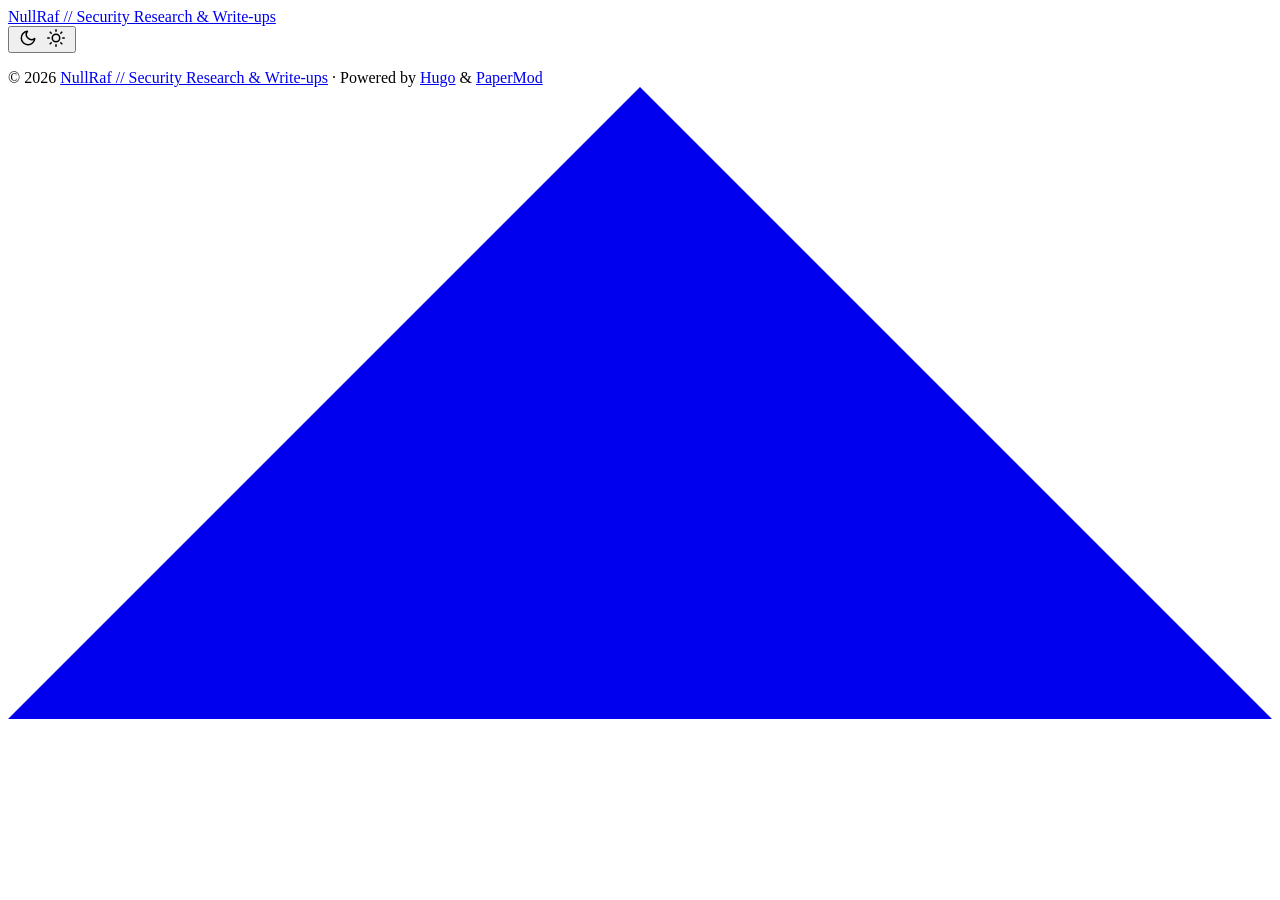
==== public/index.html @ 96e1b31b "Meu primeiro commit" ====
<!DOCTYPE html>
<html lang="en" dir="auto" data-theme="auto">

<head>
	<meta name="generator" content="Hugo 0.159.1"><script src="/livereload.js?mindelay=10&amp;v=2&amp;port=1313&amp;path=livereload" data-no-instant defer></script><meta charset="utf-8">
<meta http-equiv="X-UA-Compatible" content="IE=edge">
<meta name="viewport" content="width=device-width, initial-scale=1, shrink-to-fit=no">
<meta name="robots" content="noindex, nofollow">
<title>NullRaf // Security Research &amp; Write-ups</title>

<meta name="description" content="">
<meta name="author" content="">
<link rel="canonical" href="http://localhost:1313/">
<link crossorigin="anonymous" href="/assets/css/stylesheet.199042e659bc7245f5609d333d6c044eb554a0640849bb874e1dff8eb0f57209.css" integrity="sha256-GZBC5lm8ckX1YJ0zPWwETrVUoGQISbuHTh3/jrD1cgk=" rel="preload stylesheet" as="style">
<link rel="icon" href="http://localhost:1313/favicon.ico">
<link rel="icon" type="image/png" sizes="16x16" href="http://localhost:1313/favicon-16x16.png">
<link rel="icon" type="image/png" sizes="32x32" href="http://localhost:1313/favicon-32x32.png">
<link rel="apple-touch-icon" href="http://localhost:1313/apple-touch-icon.png">
<link rel="mask-icon" href="http://localhost:1313/safari-pinned-tab.svg">
<meta name="theme-color" content="#2e2e33">
<meta name="msapplication-TileColor" content="#2e2e33">
<link rel="alternate" type="application/rss+xml" href="http://localhost:1313/index.xml" title="rss">
<link rel="alternate" hreflang="en" href="http://localhost:1313/">
<noscript>
    <style>
        #theme-toggle,
        .top-link {
            display: none;
        }

    </style>
    <style>
        @media (prefers-color-scheme: dark) {
            :root {
                --theme: rgb(29, 30, 32);
                --entry: rgb(46, 46, 51);
                --primary: rgb(218, 218, 219);
                --secondary: rgb(155, 156, 157);
                --tertiary: rgb(65, 66, 68);
                --content: rgb(196, 196, 197);
                --code-block-bg: rgb(46, 46, 51);
                --code-bg: rgb(55, 56, 62);
                --border: rgb(51, 51, 51);
                color-scheme: dark;
            }

            .list {
                background: var(--theme);
            }

            .toc {
                background: var(--entry);
            }
        }

        @media (prefers-color-scheme: light) {
            .list::-webkit-scrollbar-thumb {
                border-color: var(--code-bg);
            }
        }

    </style>
</noscript>
<script>
    if (localStorage.getItem("pref-theme") === "dark") {
        document.querySelector("html").dataset.theme = 'dark';
    } else if (localStorage.getItem("pref-theme") === "light") {
       document.querySelector("html").dataset.theme = 'light';
    } else if (window.matchMedia('(prefers-color-scheme: dark)').matches) {
        document.querySelector("html").dataset.theme = 'dark';
    } else {
        document.querySelector("html").dataset.theme = 'light';
    }

</script>
</head>
<body class="list" id="top">
    <header class="header">
    <nav class="nav">
        <div class="logo">
            <a href="http://localhost:1313/" accesskey="h" title="NullRaf // Security Research &amp; Write-ups (Alt + H)">NullRaf // Security Research &amp; Write-ups</a>
            <div class="logo-switches">
                <button id="theme-toggle" accesskey="t" title="(Alt + T)" aria-label="Toggle theme">
                    <svg id="moon" xmlns="http://www.w3.org/2000/svg" width="24" height="18" viewBox="0 0 24 24"
                        fill="none" stroke="currentColor" stroke-width="2" stroke-linecap="round"
                        stroke-linejoin="round">
                        <path d="M21 12.79A9 9 0 1 1 11.21 3 7 7 0 0 0 21 12.79z"></path>
                    </svg>
                    <svg id="sun" xmlns="http://www.w3.org/2000/svg" width="24" height="18" viewBox="0 0 24 24"
                        fill="none" stroke="currentColor" stroke-width="2" stroke-linecap="round"
                        stroke-linejoin="round">
                        <circle cx="12" cy="12" r="5"></circle>
                        <line x1="12" y1="1" x2="12" y2="3"></line>
                        <line x1="12" y1="21" x2="12" y2="23"></line>
                        <line x1="4.22" y1="4.22" x2="5.64" y2="5.64"></line>
                        <line x1="18.36" y1="18.36" x2="19.78" y2="19.78"></line>
                        <line x1="1" y1="12" x2="3" y2="12"></line>
                        <line x1="21" y1="12" x2="23" y2="12"></line>
                        <line x1="4.22" y1="19.78" x2="5.64" y2="18.36"></line>
                        <line x1="18.36" y1="5.64" x2="19.78" y2="4.22"></line>
                    </svg>
                </button>
            </div>
        </div>
        <ul id="menu">
        </ul>
    </nav>
</header>
<main class="main"> 
    </main>
    
<footer class="footer">
        <span>&copy; 2026 <a href="http://localhost:1313/">NullRaf // Security Research &amp; Write-ups</a></span> · 

    <span>
        Powered by
        <a href="https://gohugo.io/" rel="noopener noreferrer" target="_blank">Hugo</a> &
        <a href="https://github.com/adityatelange/hugo-PaperMod/" rel="noopener" target="_blank">PaperMod</a>
    </span>
</footer>
<a href="#top" aria-label="go to top" title="Go to Top (Alt + G)" class="top-link" id="top-link" accesskey="g">
    <svg xmlns="http://www.w3.org/2000/svg" viewBox="0 0 12 6" fill="currentColor">
        <path d="M12 6H0l6-6z" />
    </svg>
</a>

<script>
    let menu = document.getElementById('menu');
    if (menu) {
        
        const scrollPosition = localStorage.getItem("menu-scroll-position");
        if (scrollPosition) {
            menu.scrollLeft = parseInt(scrollPosition, 10);
        }
        
        menu.onscroll = function () {
            localStorage.setItem("menu-scroll-position", menu.scrollLeft);
        }
    }

    document.querySelectorAll('a[href^="#"]').forEach(anchor => {
        anchor.addEventListener("click", function (e) {
            e.preventDefault();
            var id = this.getAttribute("href").substr(1);
            if (!window.matchMedia('(prefers-reduced-motion: reduce)').matches) {
                document.querySelector(`[id='${decodeURIComponent(id)}']`).scrollIntoView({
                    behavior: "smooth"
                });
            } else {
                document.querySelector(`[id='${decodeURIComponent(id)}']`).scrollIntoView();
            }
            if (id === "top") {
                history.replaceState(null, null, " ");
            } else {
                history.pushState(null, null, `#${id}`);
            }
        });
    });

</script>
<script>
    var mybutton = document.getElementById("top-link");
    window.onscroll = function () {
        if (document.body.scrollTop > 800 || document.documentElement.scrollTop > 800) {
            mybutton.style.visibility = "visible";
            mybutton.style.opacity = "1";
        } else {
            mybutton.style.visibility = "hidden";
            mybutton.style.opacity = "0";
        }
    };

</script>
<script>
    document.getElementById("theme-toggle").addEventListener("click", () => {
        const html = document.querySelector("html");
        if (html.dataset.theme === "dark") {
            html.dataset.theme = 'light';
            localStorage.setItem("pref-theme", 'light');
        } else {
            html.dataset.theme = 'dark';
            localStorage.setItem("pref-theme", 'dark');
        }
    })

</script>
</body>

</html>
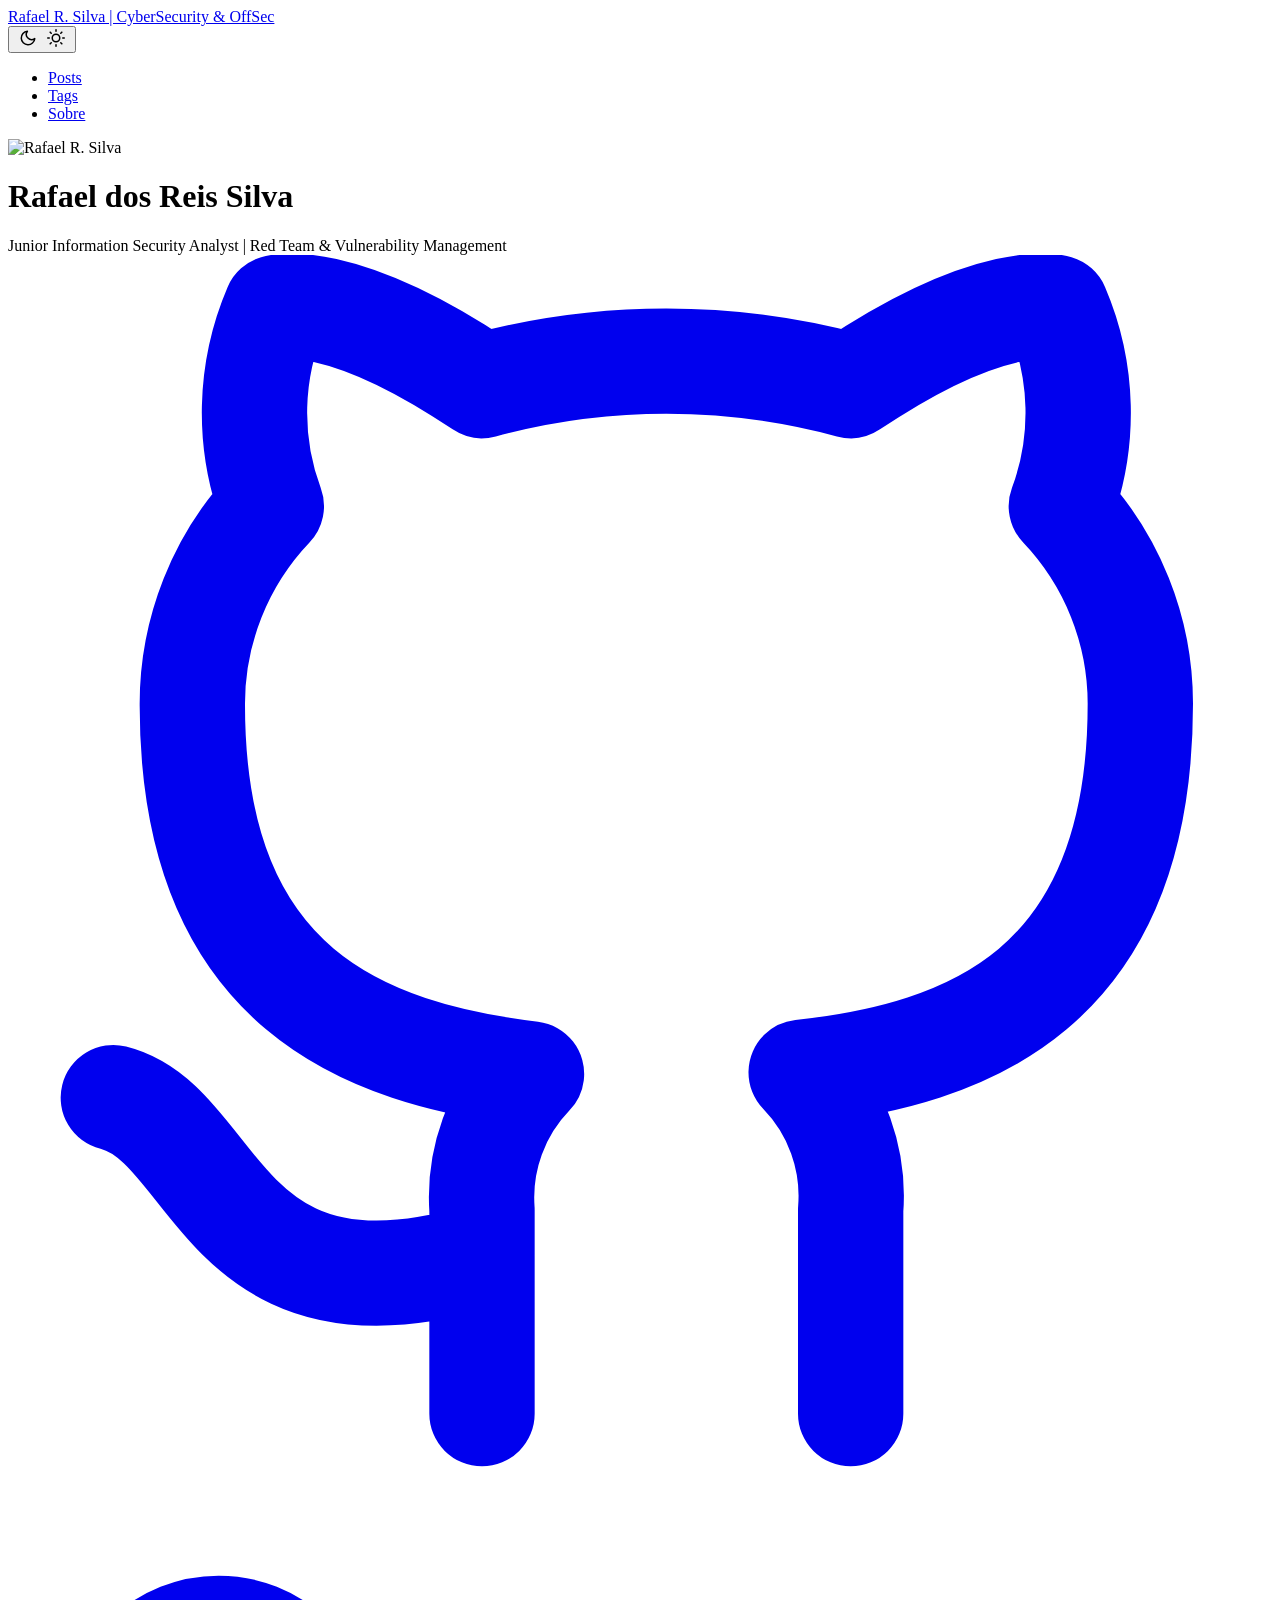
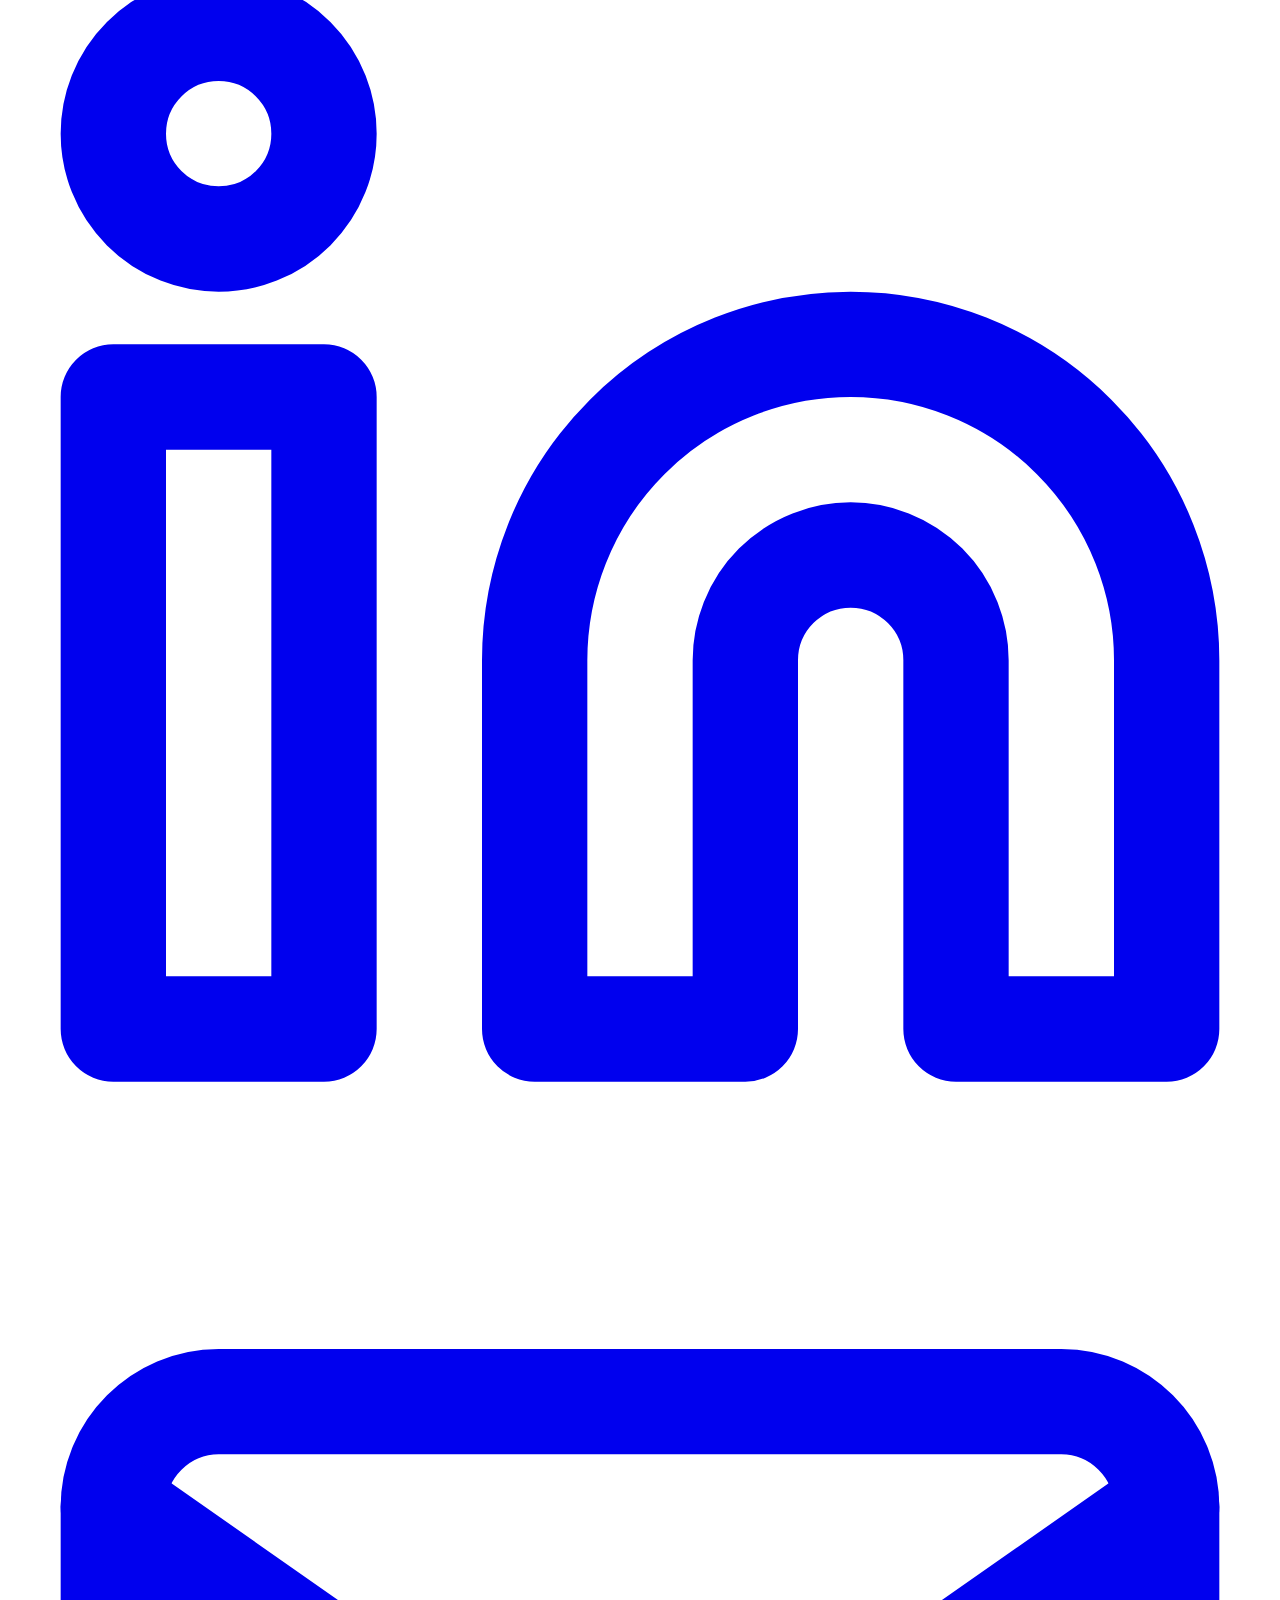
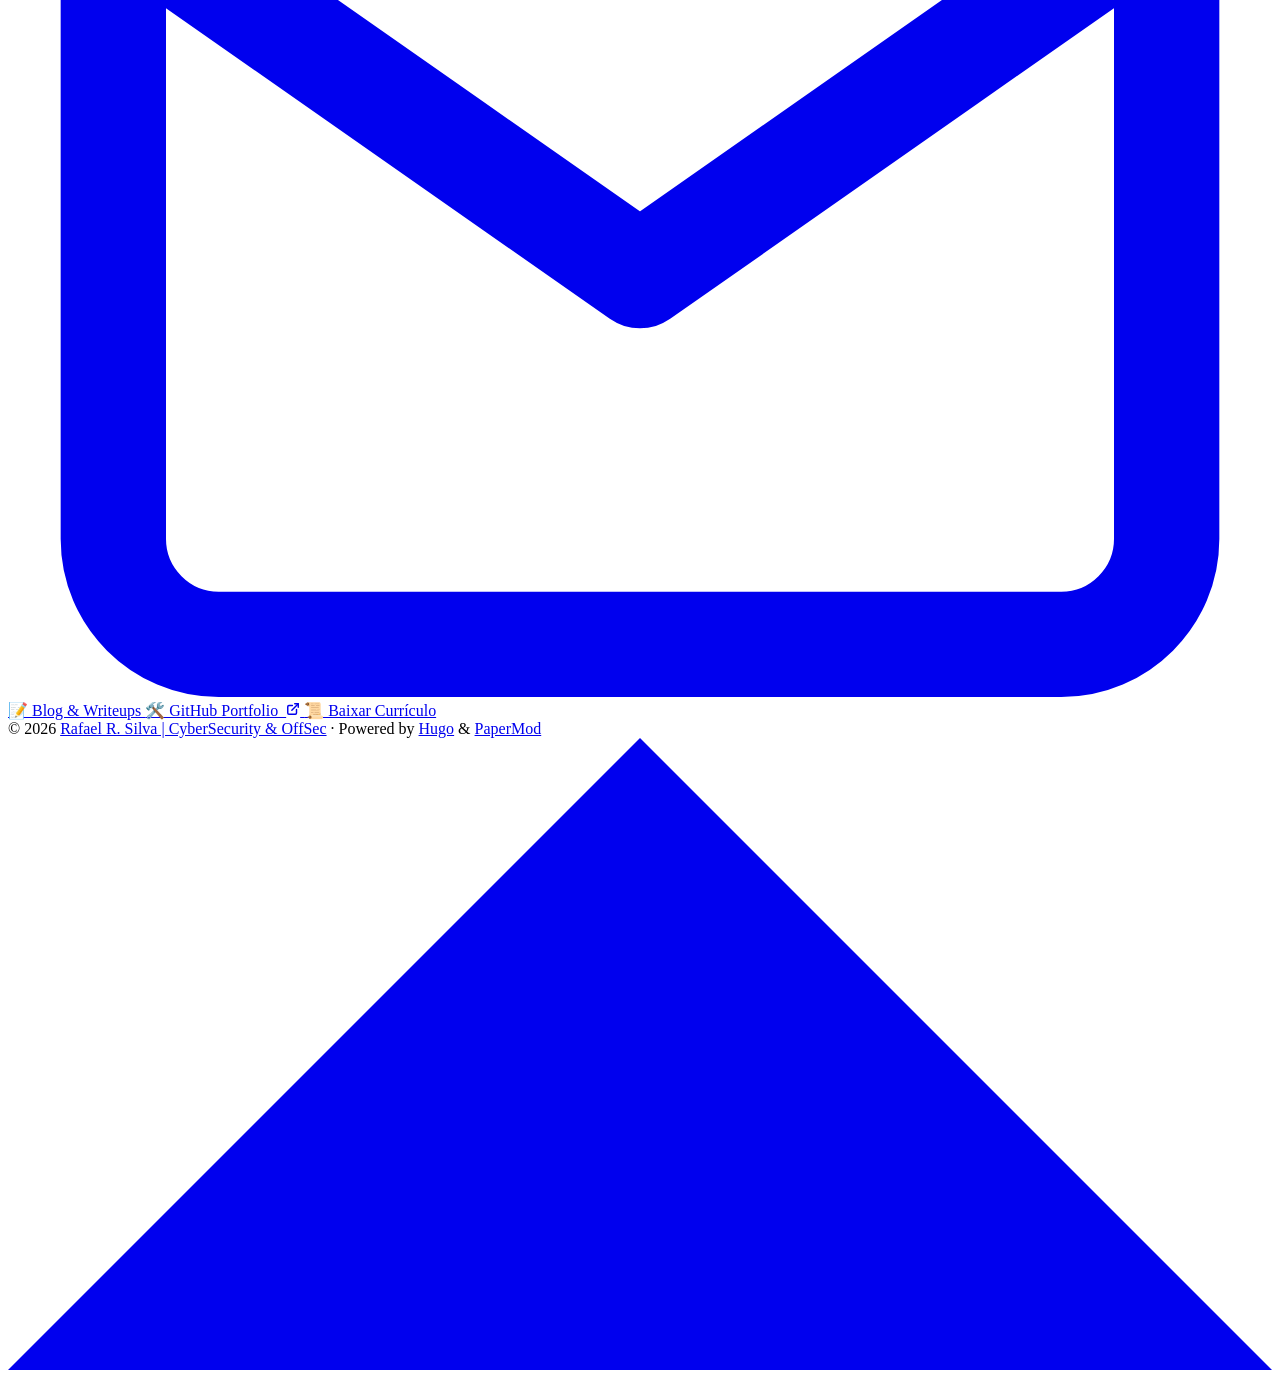
==== commit 5b370bd6: "fix: quebra de linha no subtitle do porfileMode" ====
--- a/public/index.html
+++ b/public/index.html
@@ -1,26 +1,26 @@
 <!DOCTYPE html>
-<html lang="en" dir="auto" data-theme="auto">
+<html lang="en" dir="auto" data-theme="dark">
 
 <head>
-	<meta name="generator" content="Hugo 0.159.1"><script src="/livereload.js?mindelay=10&amp;v=2&amp;port=1313&amp;path=livereload" data-no-instant defer></script><meta charset="utf-8">
+	<meta name="generator" content="Hugo 0.161.1"><meta charset="utf-8">
 <meta http-equiv="X-UA-Compatible" content="IE=edge">
 <meta name="viewport" content="width=device-width, initial-scale=1, shrink-to-fit=no">
-<meta name="robots" content="noindex, nofollow">
-<title>NullRaf // Security Research &amp; Write-ups</title>
-
-<meta name="description" content="">
+<meta name="robots" content="index, follow">
+<title>Rafael R. Silva | CyberSecurity &amp; OffSec</title>
+
+<meta name="description" content="Offensive Security, Vulnerability Research &amp; SecOps">
 <meta name="author" content="">
-<link rel="canonical" href="http://localhost:1313/">
+<link rel="canonical" href="/">
 <link crossorigin="anonymous" href="/assets/css/stylesheet.199042e659bc7245f5609d333d6c044eb554a0640849bb874e1dff8eb0f57209.css" integrity="sha256-GZBC5lm8ckX1YJ0zPWwETrVUoGQISbuHTh3/jrD1cgk=" rel="preload stylesheet" as="style">
-<link rel="icon" href="http://localhost:1313/favicon.ico">
-<link rel="icon" type="image/png" sizes="16x16" href="http://localhost:1313/favicon-16x16.png">
-<link rel="icon" type="image/png" sizes="32x32" href="http://localhost:1313/favicon-32x32.png">
-<link rel="apple-touch-icon" href="http://localhost:1313/apple-touch-icon.png">
-<link rel="mask-icon" href="http://localhost:1313/safari-pinned-tab.svg">
+<link rel="icon" href="/favicon.ico">
+<link rel="icon" type="image/png" sizes="16x16" href="/favicon-16x16.png">
+<link rel="icon" type="image/png" sizes="32x32" href="/favicon-32x32.png">
+<link rel="apple-touch-icon" href="/apple-touch-icon.png">
+<link rel="mask-icon" href="/safari-pinned-tab.svg">
 <meta name="theme-color" content="#2e2e33">
 <meta name="msapplication-TileColor" content="#2e2e33">
-<link rel="alternate" type="application/rss+xml" href="http://localhost:1313/index.xml" title="rss">
-<link rel="alternate" hreflang="en" href="http://localhost:1313/">
+<link rel="alternate" type="application/rss+xml" href="/index.xml" title="rss">
+<link rel="alternate" hreflang="en" href="/">
 <noscript>
     <style>
         #theme-toggle,
@@ -29,56 +29,42 @@
         }
 
     </style>
-    <style>
-        @media (prefers-color-scheme: dark) {
-            :root {
-                --theme: rgb(29, 30, 32);
-                --entry: rgb(46, 46, 51);
-                --primary: rgb(218, 218, 219);
-                --secondary: rgb(155, 156, 157);
-                --tertiary: rgb(65, 66, 68);
-                --content: rgb(196, 196, 197);
-                --code-block-bg: rgb(46, 46, 51);
-                --code-bg: rgb(55, 56, 62);
-                --border: rgb(51, 51, 51);
-                color-scheme: dark;
-            }
-
-            .list {
-                background: var(--theme);
-            }
-
-            .toc {
-                background: var(--entry);
-            }
-        }
-
-        @media (prefers-color-scheme: light) {
-            .list::-webkit-scrollbar-thumb {
-                border-color: var(--code-bg);
-            }
-        }
-
-    </style>
 </noscript>
 <script>
-    if (localStorage.getItem("pref-theme") === "dark") {
-        document.querySelector("html").dataset.theme = 'dark';
-    } else if (localStorage.getItem("pref-theme") === "light") {
-       document.querySelector("html").dataset.theme = 'light';
-    } else if (window.matchMedia('(prefers-color-scheme: dark)').matches) {
-        document.querySelector("html").dataset.theme = 'dark';
-    } else {
+    if (localStorage.getItem("pref-theme") === "light") {
         document.querySelector("html").dataset.theme = 'light';
     }
 
+</script><meta property="og:url" content="/">
+  <meta property="og:site_name" content="Rafael R. Silva | CyberSecurity & OffSec">
+  <meta property="og:title" content="Rafael R. Silva | CyberSecurity & OffSec">
+  <meta property="og:description" content="Offensive Security, Vulnerability Research &amp; SecOps">
+  <meta property="og:locale" content="en">
+  <meta property="og:type" content="website">
+
+  <meta name="twitter:card" content="summary">
+  <meta name="twitter:title" content="Rafael R. Silva | CyberSecurity & OffSec">
+  <meta name="twitter:description" content="Offensive Security, Vulnerability Research &amp; SecOps">
+
+<script type="application/ld+json">
+{
+  "@context": "https://schema.org",
+  "@type": "Organization",
+  "name": "Rafael R. Silva | CyberSecurity \u0026 OffSec",
+  "url": "/",
+  "description": "Offensive Security, Vulnerability Research \u0026 SecOps",
+  "logo": "/favicon.ico",
+  "sameAs": [
+      "https://github.com/rafael-dos-reis-silva", "https://www.linkedin.com/in/rafael-dos-reis-silva-849a3b249/", "mailto:rei42782@gmail.com"
+  ]
+}
 </script>
 </head>
 <body class="list" id="top">
     <header class="header">
     <nav class="nav">
         <div class="logo">
-            <a href="http://localhost:1313/" accesskey="h" title="NullRaf // Security Research &amp; Write-ups (Alt + H)">NullRaf // Security Research &amp; Write-ups</a>
+            <a href="/" accesskey="h" title="Rafael R. Silva | CyberSecurity &amp; OffSec (Alt + H)">Rafael R. Silva | CyberSecurity &amp; OffSec</a>
             <div class="logo-switches">
                 <button id="theme-toggle" accesskey="t" title="(Alt + T)" aria-label="Toggle theme">
                     <svg id="moon" xmlns="http://www.w3.org/2000/svg" width="24" height="18" viewBox="0 0 24 24"
@@ -103,14 +89,88 @@
             </div>
         </div>
         <ul id="menu">
+            <li>
+                <a href="/posts/" title="Posts">
+                    <span>Posts</span>
+                </a>
+            </li>
+            <li>
+                <a href="/tags/" title="Tags">
+                    <span>Tags</span>
+                </a>
+            </li>
+            <li>
+                <a href="/about/" title="Sobre">
+                    <span>Sobre</span>
+                </a>
+            </li>
         </ul>
     </nav>
 </header>
-<main class="main"> 
+<main class="main"><div class="profile">
+    <div class="profile_inner">
+        <img draggable="false" src="https://avatars.githubusercontent.com/u/123792485?v=4" alt="Rafael R. Silva" title="Rafael R. Silva"
+            height="150" width="150" />
+        <h1>Rafael dos Reis Silva</h1>
+        <span>Junior Information Security Analyst | Red Team &amp; Vulnerability Management</span><div class="social-icons" >
+    <a href="https://github.com/rafael-dos-reis-silva" target="_blank" rel="noopener noreferrer me"
+        title="Github">
+        <svg xmlns="http://www.w3.org/2000/svg" viewBox="0 0 24 24" fill="none" stroke="currentColor" stroke-width="2"
+    stroke-linecap="round" stroke-linejoin="round">
+    <path
+        d="M9 19c-5 1.5-5-2.5-7-3m14 6v-3.87a3.37 3.37 0 0 0-.94-2.61c3.14-.35 6.44-1.54 6.44-7A5.44 5.44 0 0 0 20 4.77 5.07 5.07 0 0 0 19.91 1S18.73.65 16 2.48a13.38 13.38 0 0 0-7 0C6.27.65 5.09 1 5.09 1A5.07 5.07 0 0 0 5 4.77a5.44 5.44 0 0 0-1.5 3.78c0 5.42 3.3 6.61 6.44 7A3.37 3.37 0 0 0 9 18.13V22">
+    </path>
+</svg>
+    </a>
+    <a href="https://www.linkedin.com/in/rafael-dos-reis-silva-849a3b249/" target="_blank" rel="noopener noreferrer me"
+        title="Linkedin">
+        <svg xmlns="http://www.w3.org/2000/svg" viewBox="0 0 24 24" fill="none" stroke="currentColor" stroke-width="2"
+    stroke-linecap="round" stroke-linejoin="round">
+    <path d="M16 8a6 6 0 0 1 6 6v7h-4v-7a2 2 0 0 0-2-2 2 2 0 0 0-2 2v7h-4v-7a6 6 0 0 1 6-6z"></path>
+    <rect x="2" y="9" width="4" height="12"></rect>
+    <circle cx="4" cy="4" r="2"></circle>
+</svg>
+    </a>
+    <a href="mailto:rei42782@gmail.com" target="_blank" rel="noopener noreferrer me"
+        title="Email">
+        <svg xmlns="http://www.w3.org/2000/svg" viewBox="0 0 24 21" fill="none" stroke="currentColor" stroke-width="2"
+    stroke-linecap="round" stroke-linejoin="round">
+    <path d="M4 4h16c1.1 0 2 .9 2 2v12c0 1.1-.9 2-2 2H4c-1.1 0-2-.9-2-2V6c0-1.1.9-2 2-2z"></path>
+    <polyline points="22,6 12,13 2,6"></polyline>
+</svg>
+    </a>
+</div>
+
+        <div class="buttons">
+            <a class="button" href="/posts/" rel="noopener" title="📝 Blog &amp; Writeups">
+                <span class="button-inner">
+                    📝 Blog &amp; Writeups
+                </span>
+            </a>
+            <a class="button" href="https://github.com/Rafa314" rel="noopener" title="🛠️ GitHub Portfolio">
+                <span class="button-inner">
+                    🛠️ GitHub Portfolio&nbsp;
+                    <svg fill="none" shape-rendering="geometricPrecision" stroke="currentColor" stroke-linecap="round"
+                        stroke-linejoin="round" stroke-width="2.5" viewBox="0 0 24 24" height="14" width="14">
+                        <path d="M18 13v6a2 2 0 01-2 2H5a2 2 0 01-2-2V8a2 2 0 012-2h6"></path>
+                        <path d="M15 3h6v6"></path>
+                        <path d="M10 14L21 3"></path>
+                    </svg>
+                </span>
+            </a>
+            <a class="button" href="/RAFAEL_DOS_REIS_SILVA_Curriculo.pdf" rel="noopener" title="📜 Baixar Currículo">
+                <span class="button-inner">
+                    📜 Baixar Currículo
+                </span>
+            </a>
+        </div>
+    </div>
+</div>
+
     </main>
     
 <footer class="footer">
-        <span>&copy; 2026 <a href="http://localhost:1313/">NullRaf // Security Research &amp; Write-ups</a></span> · 
+        <span>&copy; 2026 <a href="/">Rafael R. Silva | CyberSecurity &amp; OffSec</a></span> · 
 
     <span>
         Powered by
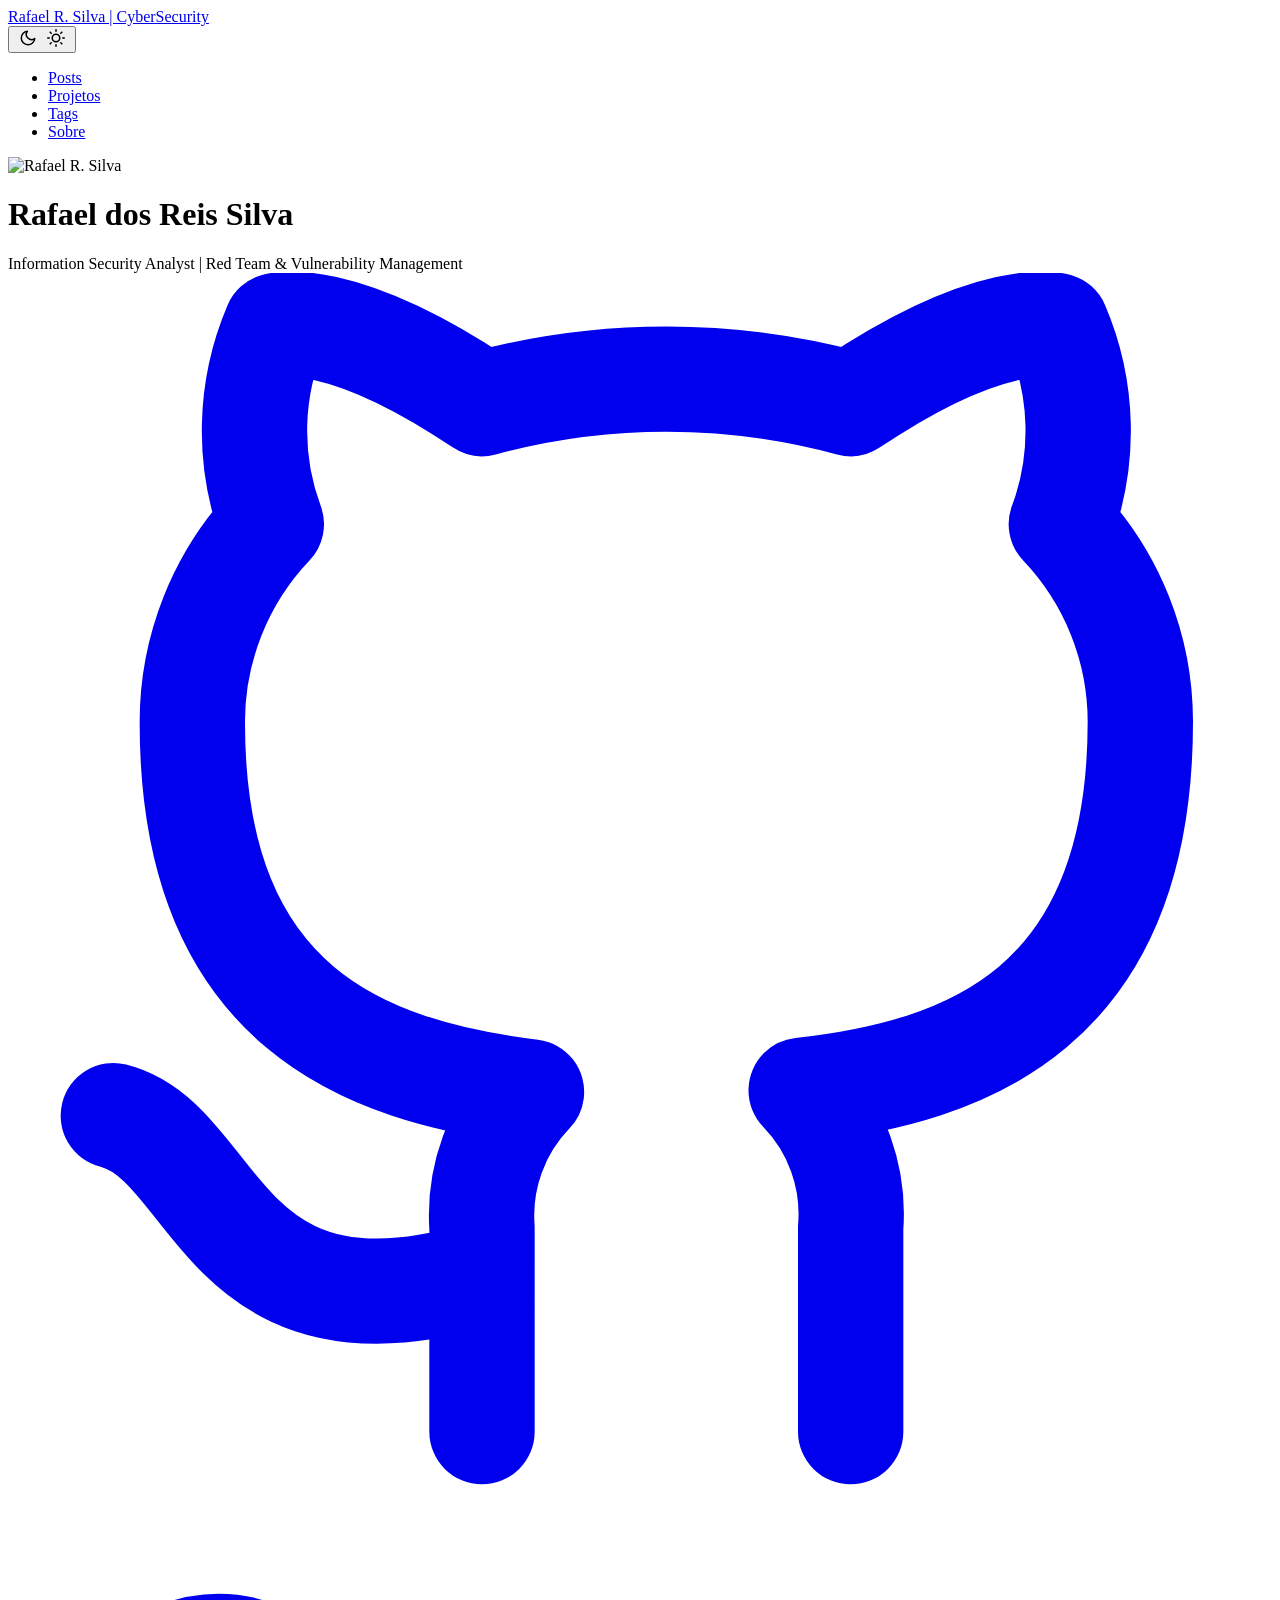
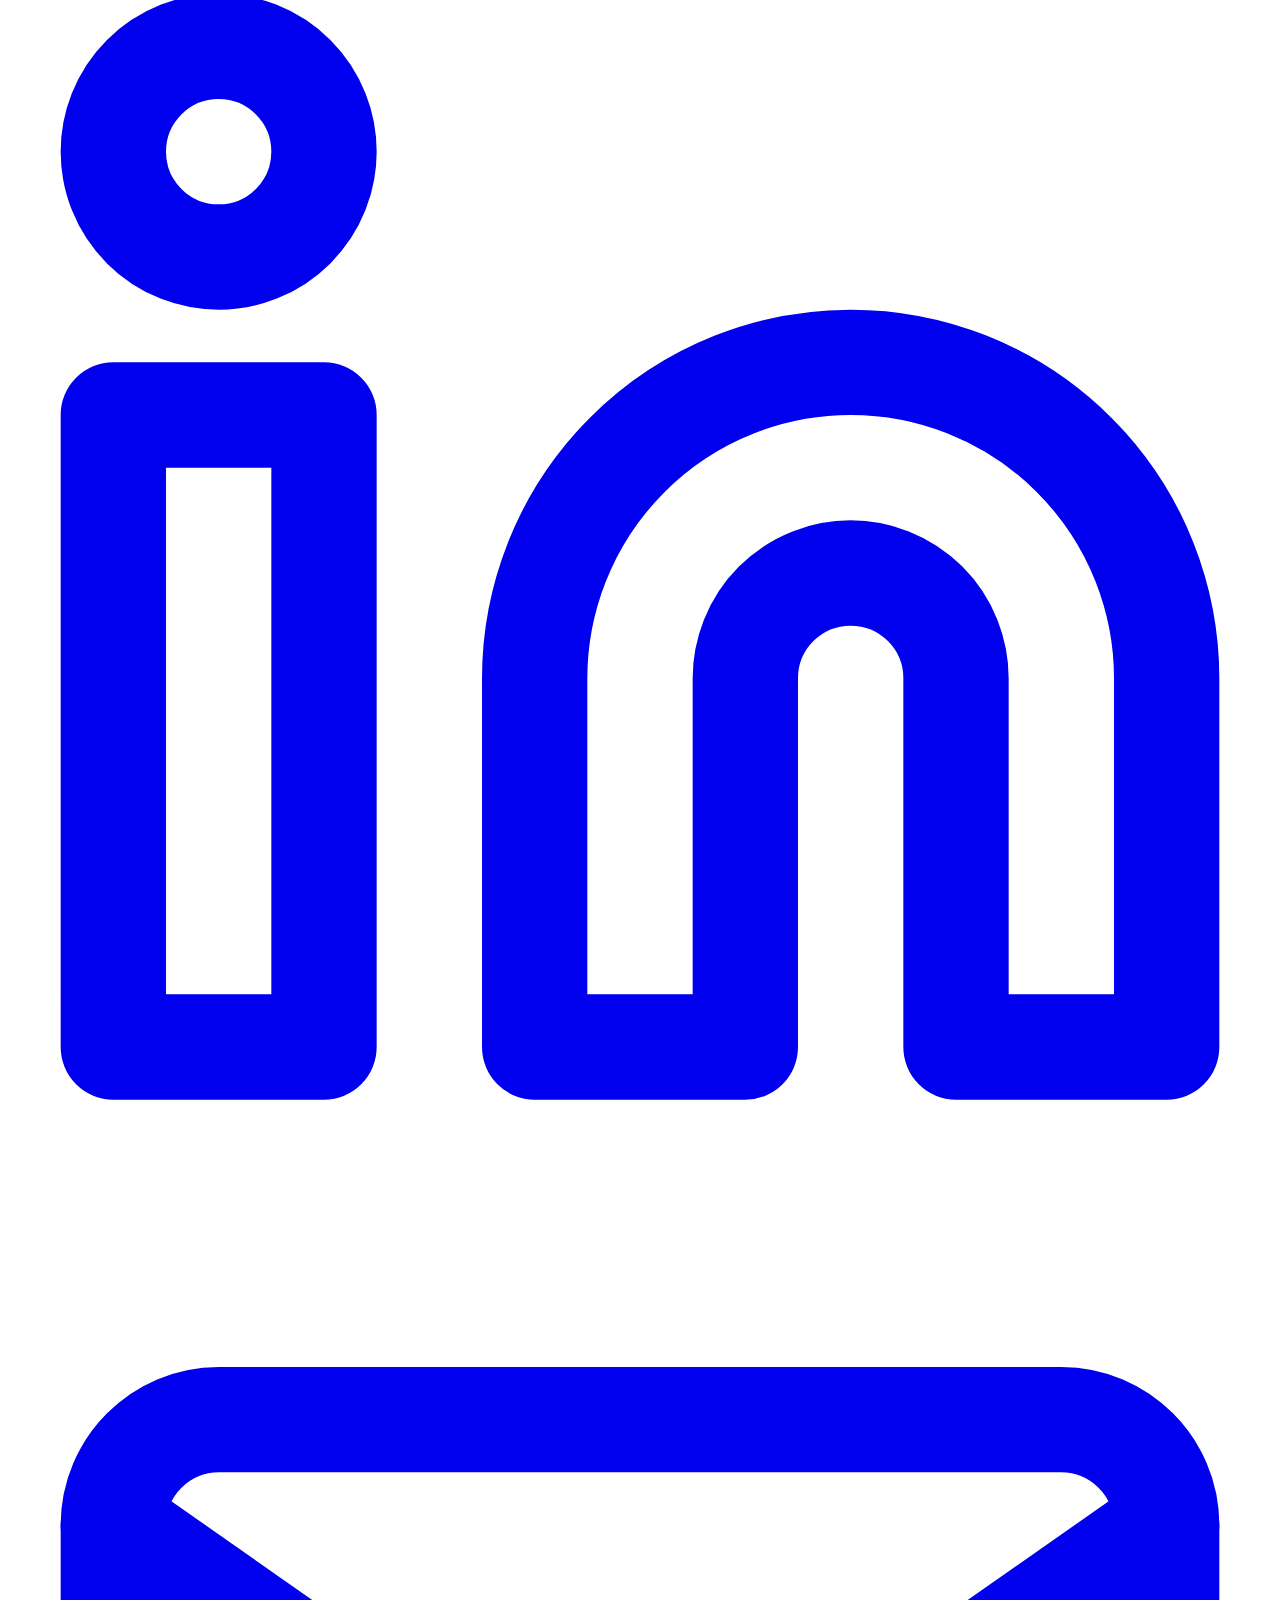
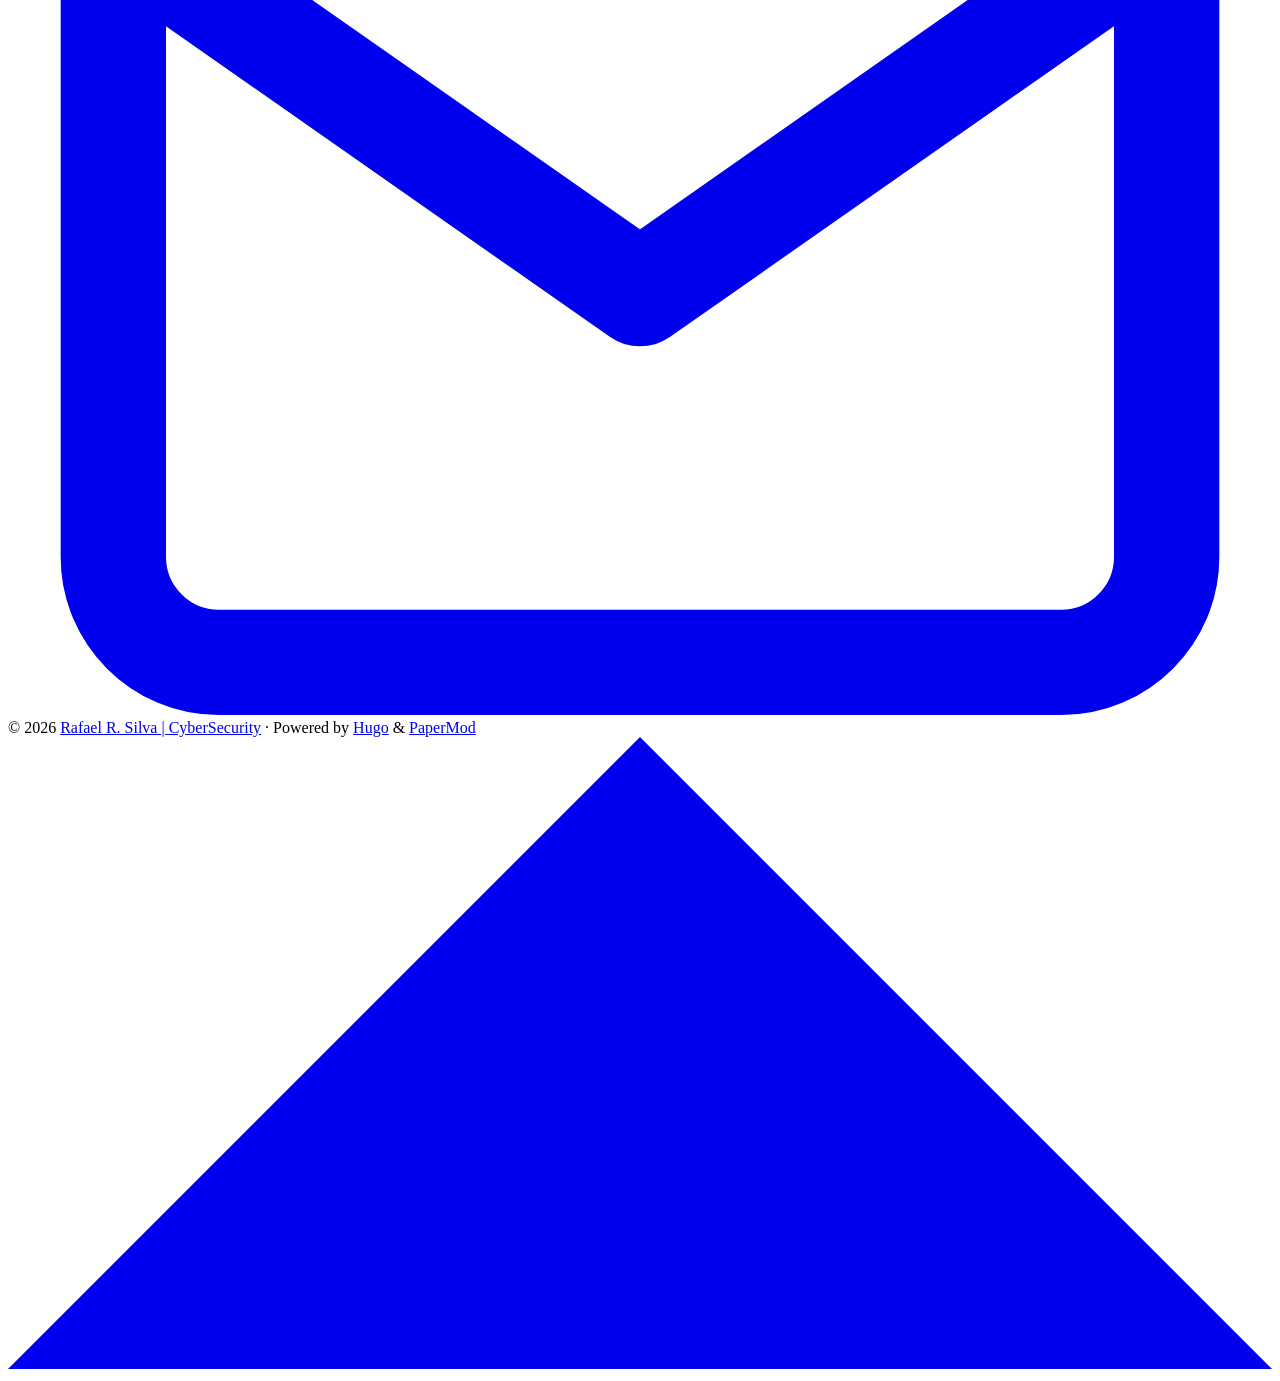
==== commit 717ca697: "teste" ====
--- a/public/index.html
+++ b/public/index.html
@@ -2,25 +2,25 @@
 <html lang="en" dir="auto" data-theme="dark">
 
 <head>
-	<meta name="generator" content="Hugo 0.161.1"><meta charset="utf-8">
+	<meta name="generator" content="Hugo 0.163.0"><script src="/livereload.js?mindelay=10&amp;v=2&amp;port=1313&amp;path=livereload" data-no-instant defer></script><meta charset="utf-8">
 <meta http-equiv="X-UA-Compatible" content="IE=edge">
 <meta name="viewport" content="width=device-width, initial-scale=1, shrink-to-fit=no">
 <meta name="robots" content="index, follow">
-<title>Rafael R. Silva | CyberSecurity &amp; OffSec</title>
+<title>Rafael R. Silva | CyberSecurity</title>
 
 <meta name="description" content="Offensive Security, Vulnerability Research &amp; SecOps">
 <meta name="author" content="">
-<link rel="canonical" href="/">
+<link rel="canonical" href="//localhost:1313/">
 <link crossorigin="anonymous" href="/assets/css/stylesheet.199042e659bc7245f5609d333d6c044eb554a0640849bb874e1dff8eb0f57209.css" integrity="sha256-GZBC5lm8ckX1YJ0zPWwETrVUoGQISbuHTh3/jrD1cgk=" rel="preload stylesheet" as="style">
-<link rel="icon" href="/favicon.ico">
-<link rel="icon" type="image/png" sizes="16x16" href="/favicon-16x16.png">
-<link rel="icon" type="image/png" sizes="32x32" href="/favicon-32x32.png">
-<link rel="apple-touch-icon" href="/apple-touch-icon.png">
-<link rel="mask-icon" href="/safari-pinned-tab.svg">
+<link rel="icon" href="//localhost:1313/favicon.ico">
+<link rel="icon" type="image/png" sizes="16x16" href="//localhost:1313/favicon-16x16.png">
+<link rel="icon" type="image/png" sizes="32x32" href="//localhost:1313/favicon-32x32.png">
+<link rel="apple-touch-icon" href="//localhost:1313/apple-touch-icon.png">
+<link rel="mask-icon" href="//localhost:1313/safari-pinned-tab.svg">
 <meta name="theme-color" content="#2e2e33">
 <meta name="msapplication-TileColor" content="#2e2e33">
-<link rel="alternate" type="application/rss+xml" href="/index.xml" title="rss">
-<link rel="alternate" hreflang="en" href="/">
+<link rel="alternate" type="application/rss+xml" href="//localhost:1313/index.xml" title="rss">
+<link rel="alternate" hreflang="en" href="//localhost:1313/">
 <noscript>
     <style>
         #theme-toggle,
@@ -35,27 +35,27 @@
         document.querySelector("html").dataset.theme = 'light';
     }
 
-</script><meta property="og:url" content="/">
-  <meta property="og:site_name" content="Rafael R. Silva | CyberSecurity & OffSec">
-  <meta property="og:title" content="Rafael R. Silva | CyberSecurity & OffSec">
+</script><meta property="og:url" content="//localhost:1313/">
+  <meta property="og:site_name" content="Rafael R. Silva | CyberSecurity">
+  <meta property="og:title" content="Rafael R. Silva | CyberSecurity">
   <meta property="og:description" content="Offensive Security, Vulnerability Research &amp; SecOps">
   <meta property="og:locale" content="en">
   <meta property="og:type" content="website">
 
   <meta name="twitter:card" content="summary">
-  <meta name="twitter:title" content="Rafael R. Silva | CyberSecurity & OffSec">
+  <meta name="twitter:title" content="Rafael R. Silva | CyberSecurity">
   <meta name="twitter:description" content="Offensive Security, Vulnerability Research &amp; SecOps">
 
 <script type="application/ld+json">
 {
   "@context": "https://schema.org",
   "@type": "Organization",
-  "name": "Rafael R. Silva | CyberSecurity \u0026 OffSec",
-  "url": "/",
+  "name": "Rafael R. Silva | CyberSecurity",
+  "url": "//localhost:1313/",
   "description": "Offensive Security, Vulnerability Research \u0026 SecOps",
-  "logo": "/favicon.ico",
+  "logo": "//localhost:1313/favicon.ico",
   "sameAs": [
-      "https://github.com/rafael-dos-reis-silva", "https://www.linkedin.com/in/rafael-dos-reis-silva-849a3b249/", "mailto:rei42782@gmail.com"
+      "https://github.com/Rafa314", "https://www.linkedin.com/in/rafael-dos-reis-silva-849a3b249/", "mailto:rei42782@gmail.com"
   ]
 }
 </script>
@@ -64,7 +64,7 @@
     <header class="header">
     <nav class="nav">
         <div class="logo">
-            <a href="/" accesskey="h" title="Rafael R. Silva | CyberSecurity &amp; OffSec (Alt + H)">Rafael R. Silva | CyberSecurity &amp; OffSec</a>
+            <a href="//localhost:1313/" accesskey="h" title="Rafael R. Silva | CyberSecurity (Alt + H)">Rafael R. Silva | CyberSecurity</a>
             <div class="logo-switches">
                 <button id="theme-toggle" accesskey="t" title="(Alt + T)" aria-label="Toggle theme">
                     <svg id="moon" xmlns="http://www.w3.org/2000/svg" width="24" height="18" viewBox="0 0 24 24"
@@ -90,17 +90,22 @@
         </div>
         <ul id="menu">
             <li>
-                <a href="/posts/" title="Posts">
+                <a href="//localhost:1313/posts/" title="Posts">
                     <span>Posts</span>
                 </a>
             </li>
             <li>
-                <a href="/tags/" title="Tags">
+                <a href="//localhost:1313/projects/" title="Projetos">
+                    <span>Projetos</span>
+                </a>
+            </li>
+            <li>
+                <a href="//localhost:1313/tags/" title="Tags">
                     <span>Tags</span>
                 </a>
             </li>
             <li>
-                <a href="/about/" title="Sobre">
+                <a href="//localhost:1313/about/" title="Sobre">
                     <span>Sobre</span>
                 </a>
             </li>
@@ -112,8 +117,8 @@
         <img draggable="false" src="https://avatars.githubusercontent.com/u/123792485?v=4" alt="Rafael R. Silva" title="Rafael R. Silva"
             height="150" width="150" />
         <h1>Rafael dos Reis Silva</h1>
-        <span>Junior Information Security Analyst | Red Team &amp; Vulnerability Management</span><div class="social-icons" >
-    <a href="https://github.com/rafael-dos-reis-silva" target="_blank" rel="noopener noreferrer me"
+        <span>Information Security Analyst | Red Team &amp; Vulnerability Management</span><div class="social-icons" >
+    <a href="https://github.com/Rafa314" target="_blank" rel="noopener noreferrer me"
         title="Github">
         <svg xmlns="http://www.w3.org/2000/svg" viewBox="0 0 24 24" fill="none" stroke="currentColor" stroke-width="2"
     stroke-linecap="round" stroke-linejoin="round">
@@ -141,36 +146,13 @@
     </a>
 </div>
 
-        <div class="buttons">
-            <a class="button" href="/posts/" rel="noopener" title="📝 Blog &amp; Writeups">
-                <span class="button-inner">
-                    📝 Blog &amp; Writeups
-                </span>
-            </a>
-            <a class="button" href="https://github.com/Rafa314" rel="noopener" title="🛠️ GitHub Portfolio">
-                <span class="button-inner">
-                    🛠️ GitHub Portfolio&nbsp;
-                    <svg fill="none" shape-rendering="geometricPrecision" stroke="currentColor" stroke-linecap="round"
-                        stroke-linejoin="round" stroke-width="2.5" viewBox="0 0 24 24" height="14" width="14">
-                        <path d="M18 13v6a2 2 0 01-2 2H5a2 2 0 01-2-2V8a2 2 0 012-2h6"></path>
-                        <path d="M15 3h6v6"></path>
-                        <path d="M10 14L21 3"></path>
-                    </svg>
-                </span>
-            </a>
-            <a class="button" href="/RAFAEL_DOS_REIS_SILVA_Curriculo.pdf" rel="noopener" title="📜 Baixar Currículo">
-                <span class="button-inner">
-                    📜 Baixar Currículo
-                </span>
-            </a>
-        </div>
     </div>
 </div>
 
     </main>
     
 <footer class="footer">
-        <span>&copy; 2026 <a href="/">Rafael R. Silva | CyberSecurity &amp; OffSec</a></span> · 
+        <span>&copy; 2026 <a href="//localhost:1313/">Rafael R. Silva | CyberSecurity</a></span> · 
 
     <span>
         Powered by
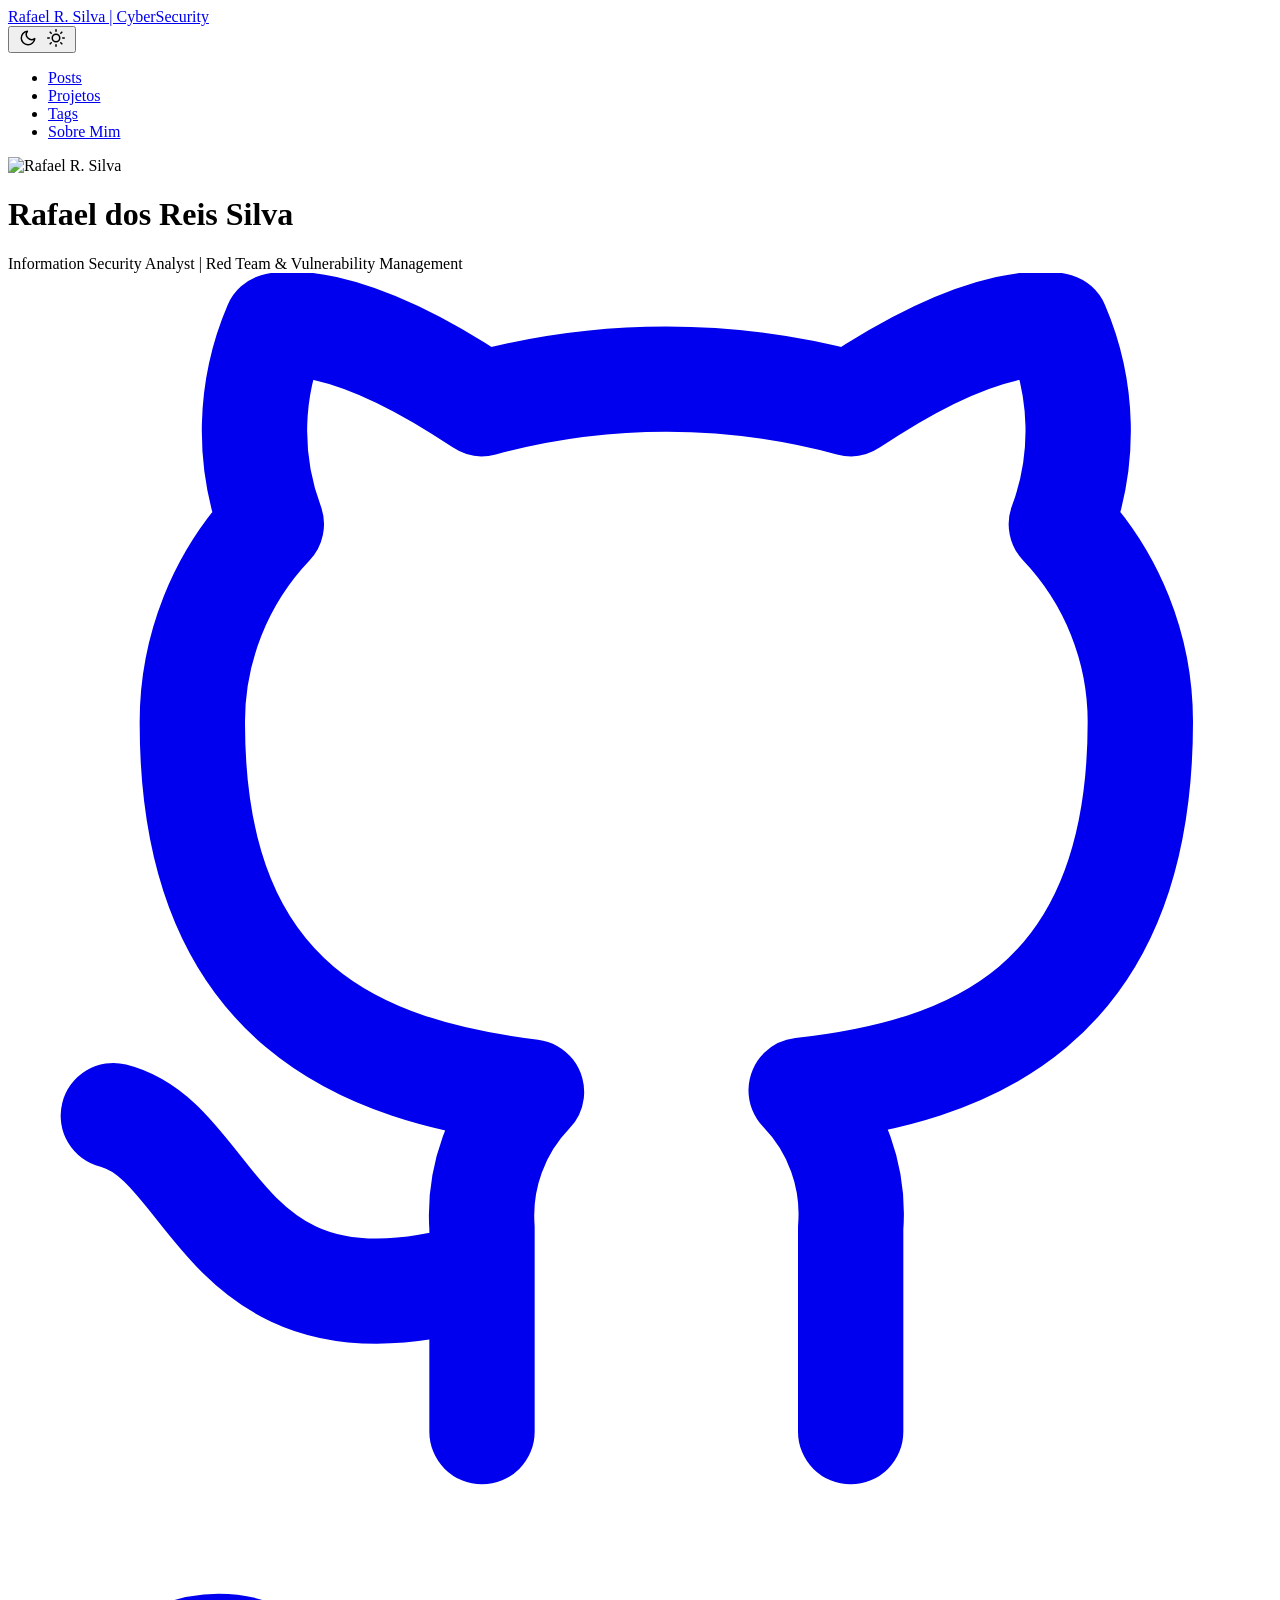
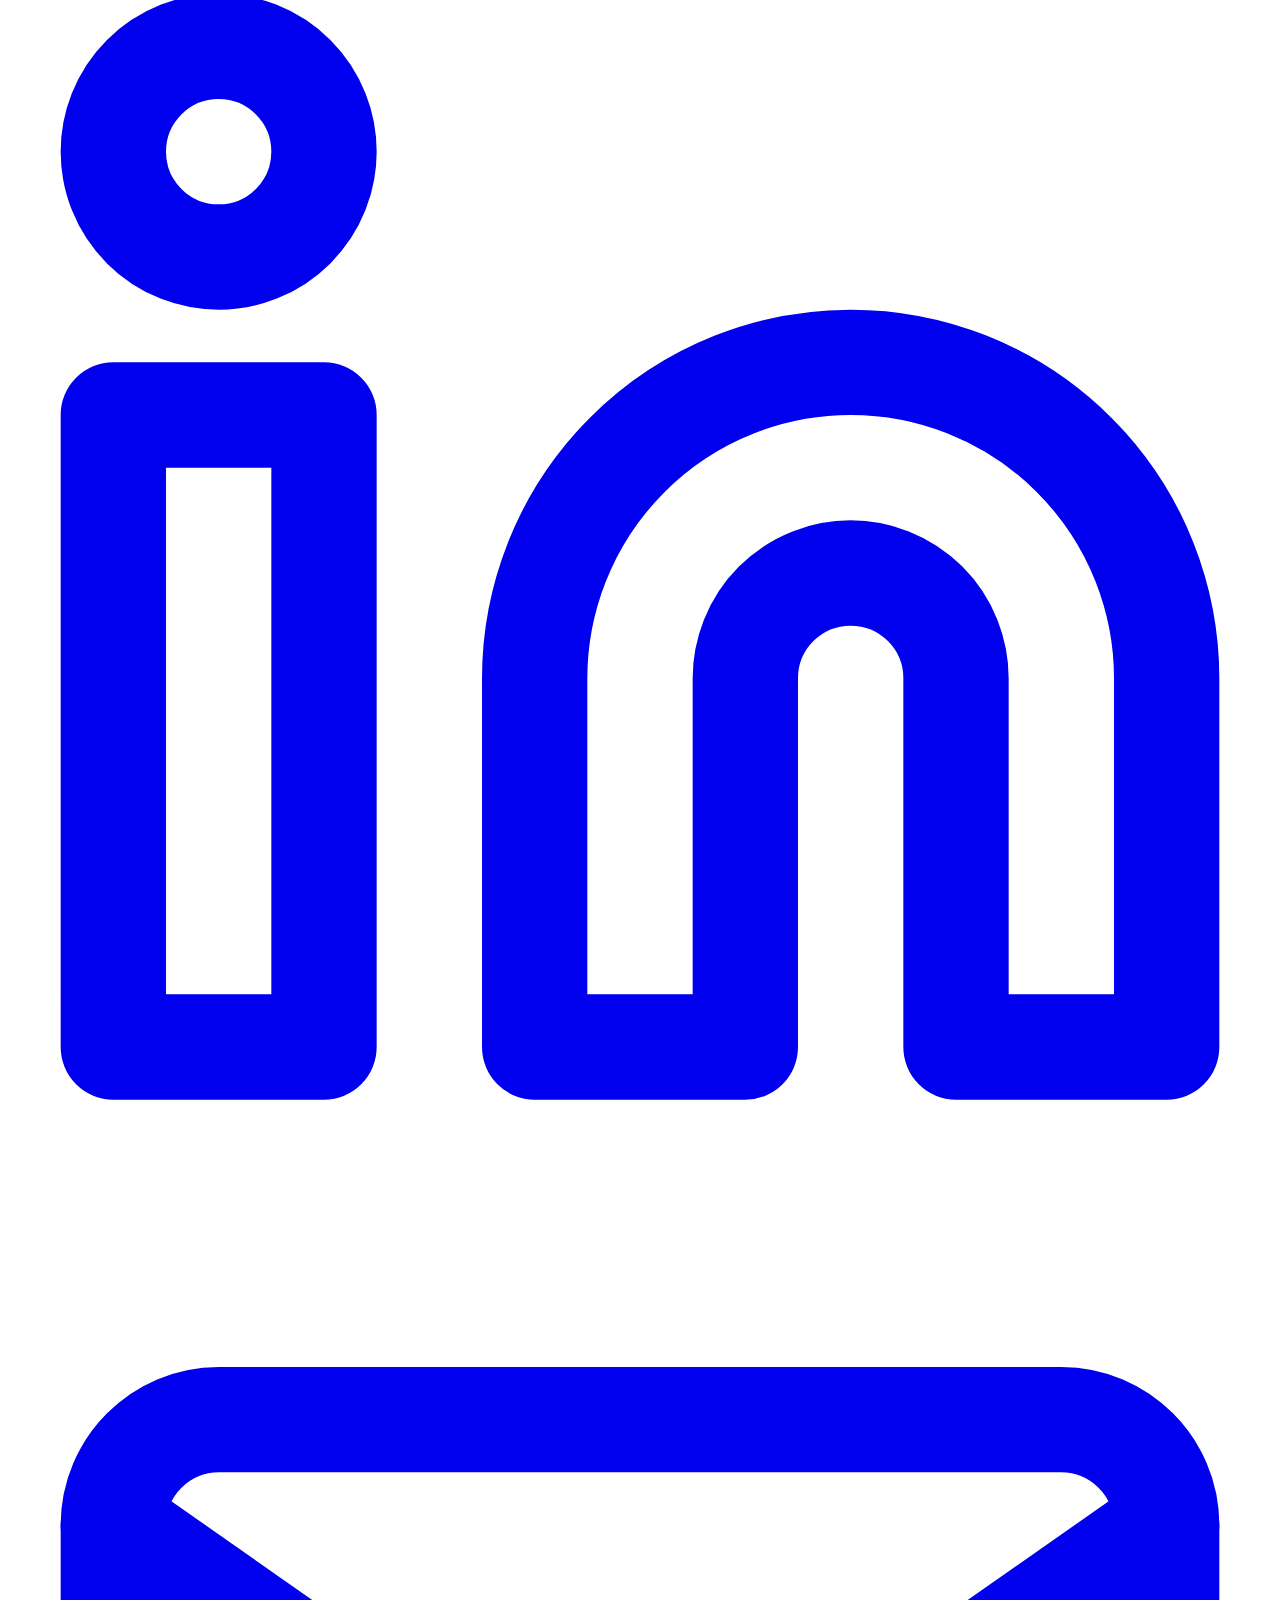
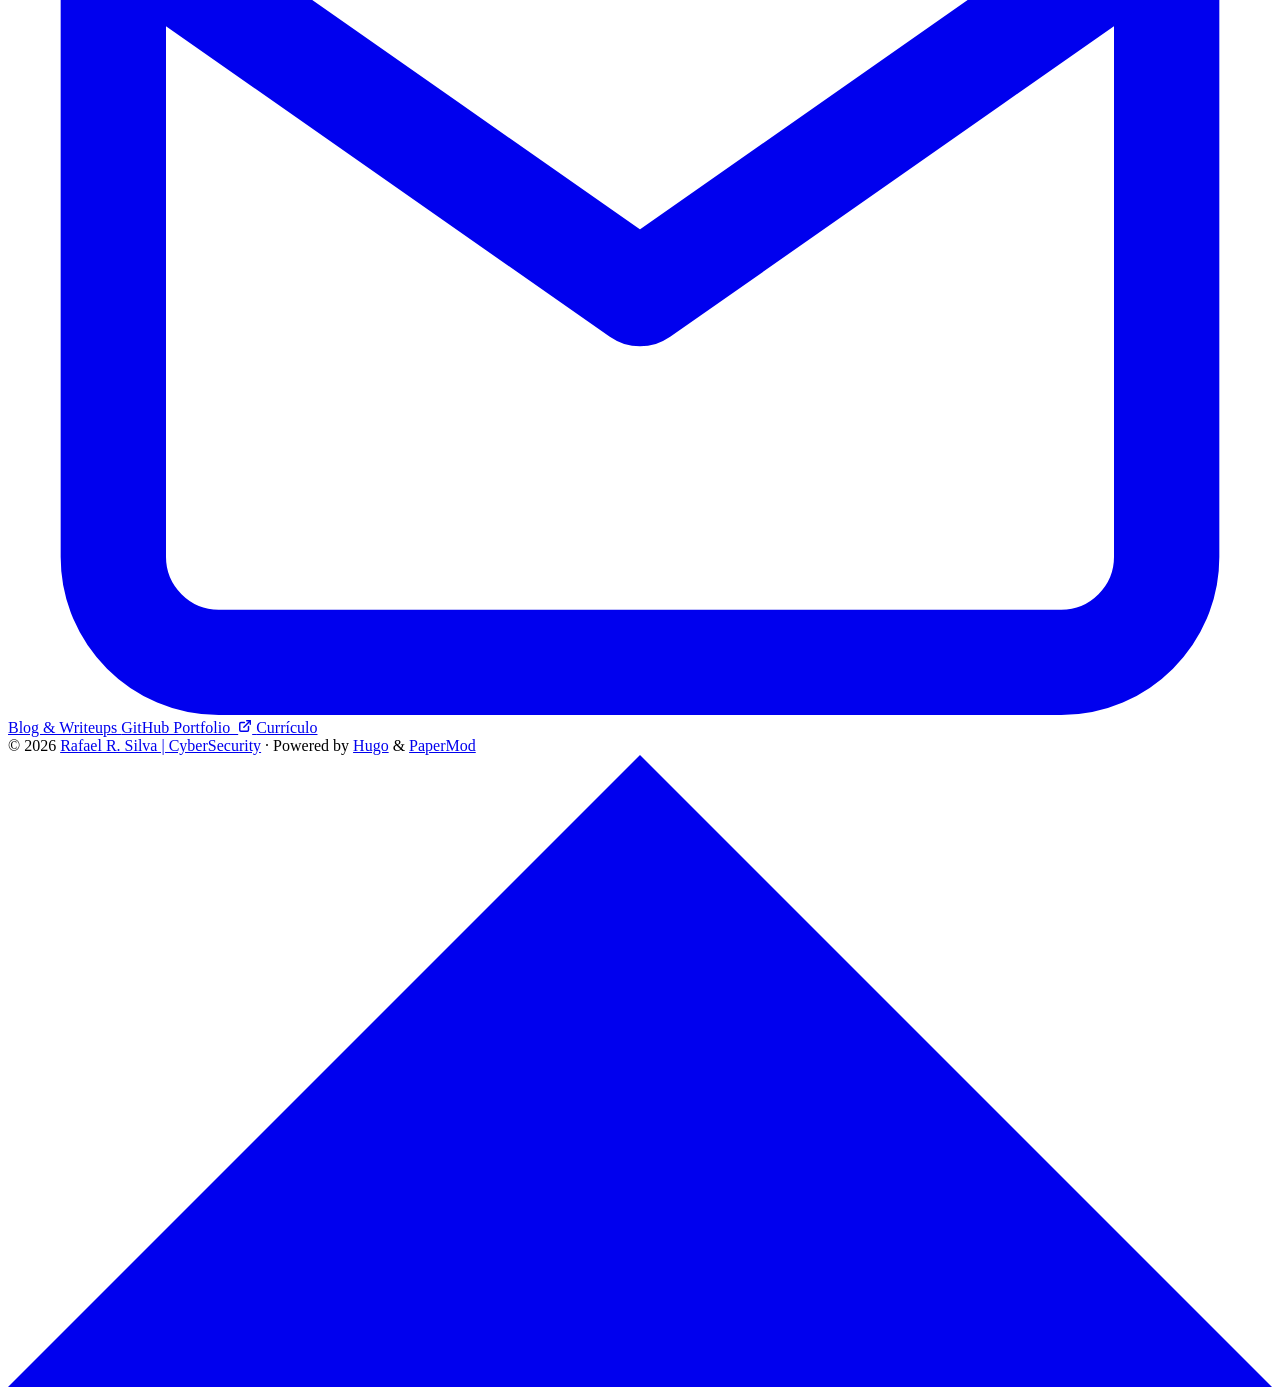
==== commit 4fc0d3f3: "Aprimorando blog" ====
--- a/public/index.html
+++ b/public/index.html
@@ -105,8 +105,8 @@
                 </a>
             </li>
             <li>
-                <a href="//localhost:1313/about/" title="Sobre">
-                    <span>Sobre</span>
+                <a href="//localhost:1313/about/" title="Sobre Mim">
+                    <span>Sobre Mim</span>
                 </a>
             </li>
         </ul>
@@ -114,8 +114,8 @@
 </header>
 <main class="main"><div class="profile">
     <div class="profile_inner">
-        <img draggable="false" src="https://avatars.githubusercontent.com/u/123792485?v=4" alt="Rafael R. Silva" title="Rafael R. Silva"
-            height="150" width="150" />
+        <img draggable="false" src="//localhost:1313/images/rafael2.png" alt="Rafael R. Silva" title="Rafael R. Silva"
+            height="190" width="190" />
         <h1>Rafael dos Reis Silva</h1>
         <span>Information Security Analyst | Red Team &amp; Vulnerability Management</span><div class="social-icons" >
     <a href="https://github.com/Rafa314" target="_blank" rel="noopener noreferrer me"
@@ -146,6 +146,29 @@
     </a>
 </div>
 
+        <div class="buttons">
+            <a class="button" href="/posts/" rel="noopener" title="Blog &amp; Writeups">
+                <span class="button-inner">
+                    Blog &amp; Writeups
+                </span>
+            </a>
+            <a class="button" href="https://github.com/Rafa314" rel="noopener" title="GitHub Portfolio">
+                <span class="button-inner">
+                    GitHub Portfolio&nbsp;
+                    <svg fill="none" shape-rendering="geometricPrecision" stroke="currentColor" stroke-linecap="round"
+                        stroke-linejoin="round" stroke-width="2.5" viewBox="0 0 24 24" height="14" width="14">
+                        <path d="M18 13v6a2 2 0 01-2 2H5a2 2 0 01-2-2V8a2 2 0 012-2h6"></path>
+                        <path d="M15 3h6v6"></path>
+                        <path d="M10 14L21 3"></path>
+                    </svg>
+                </span>
+            </a>
+            <a class="button" href="/docs/RAFAEL_REIS_CURRICULO.pdf" rel="noopener" title="Currículo">
+                <span class="button-inner">
+                    Currículo
+                </span>
+            </a>
+        </div>
     </div>
 </div>
 
